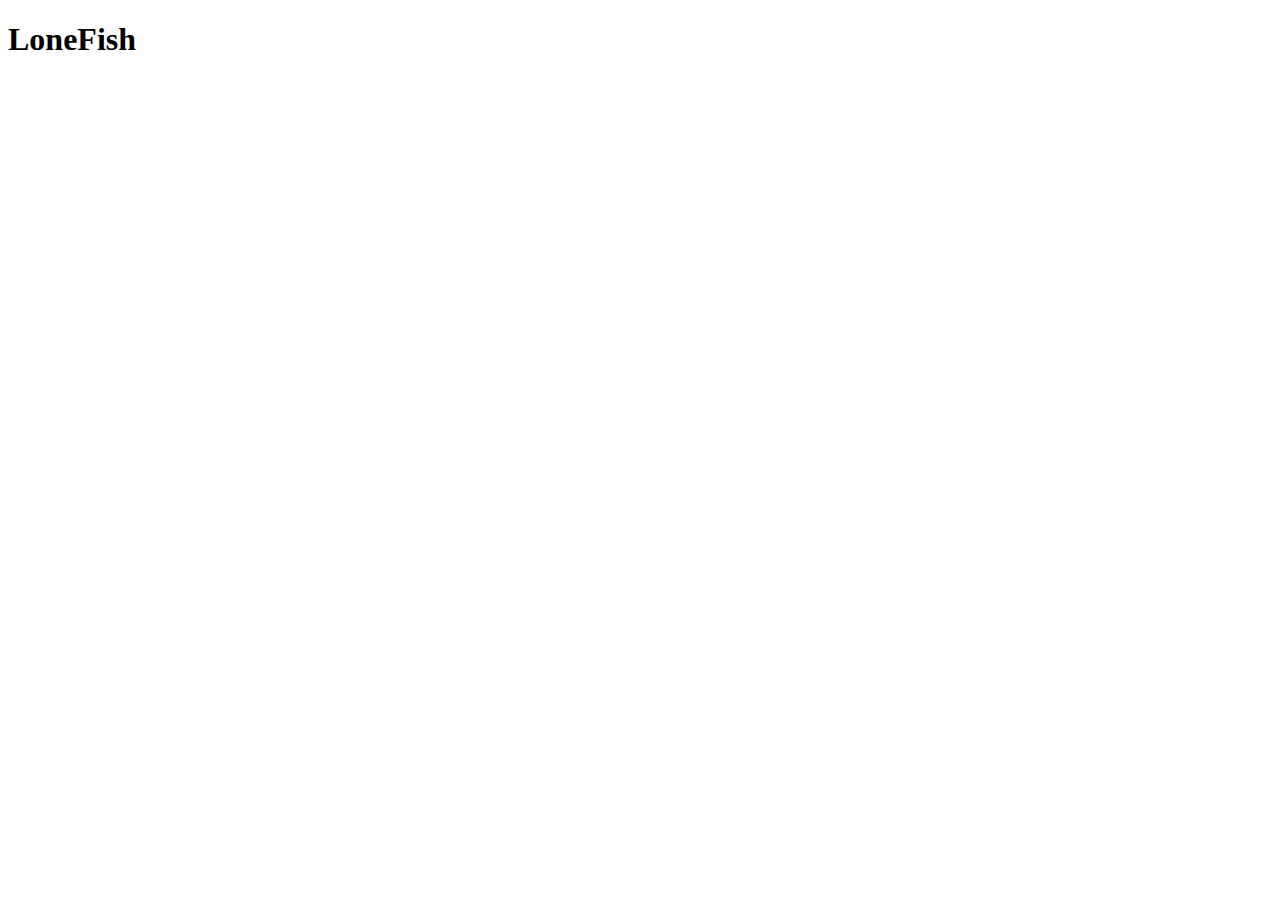
==== midterm/index.html @ 4703c9b2 "Creates midterm project" ====
<!DOCTYPE html>
<html lang="en">
<head>
    <meta charset="UTF-8">
    <meta http-equiv="X-UA-Compatible" content="IE=edge">
    <meta name="viewport" content="width=device-width, initial-scale=1.0">
    <title>MTM6130 Midterm</title>
</head>
<body>
    <header>
        <h1>LoneFish</h1>
    </header>
    <main>

    </main>
</body>
</html>
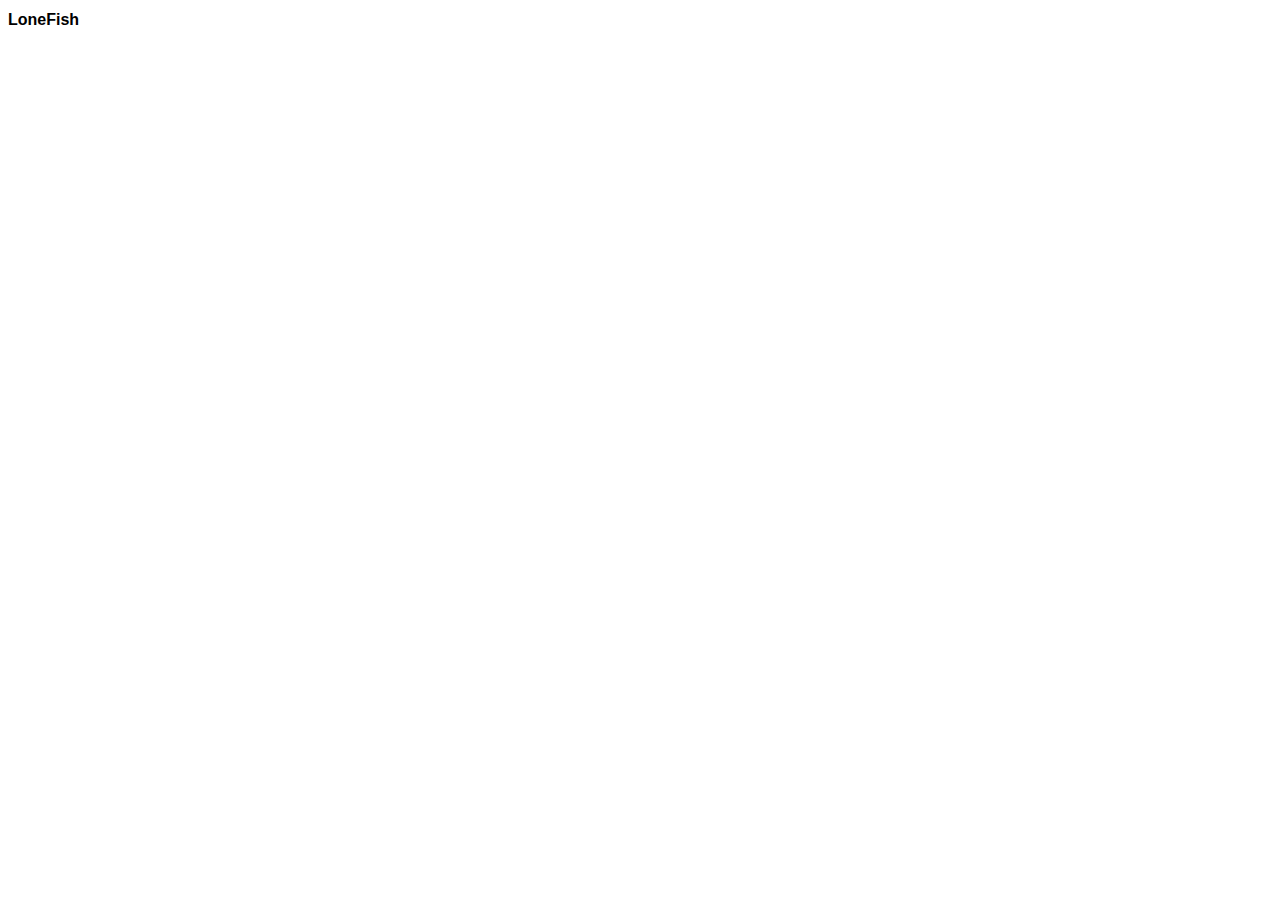
==== commit 5c6f72ce: "nu" ====
--- a/midterm/index.html
+++ b/midterm/index.html
@@ -4,7 +4,8 @@
     <meta charset="UTF-8">
     <meta http-equiv="X-UA-Compatible" content="IE=edge">
     <meta name="viewport" content="width=device-width, initial-scale=1.0">
-    <title>MTM6130 Midterm</title>
+    <title>Midterm</title>
+    <link rel="stylesheet" href="css/main.css">
 </head>
 <body>
     <header>
--- a/midterm/css/main.css
+++ b/midterm/css/main.css
@@ -0,0 +1,4 @@
+h1 {
+    font-family: Arial, Helvetica, sans-serif;
+    font-size: 1rem;
+}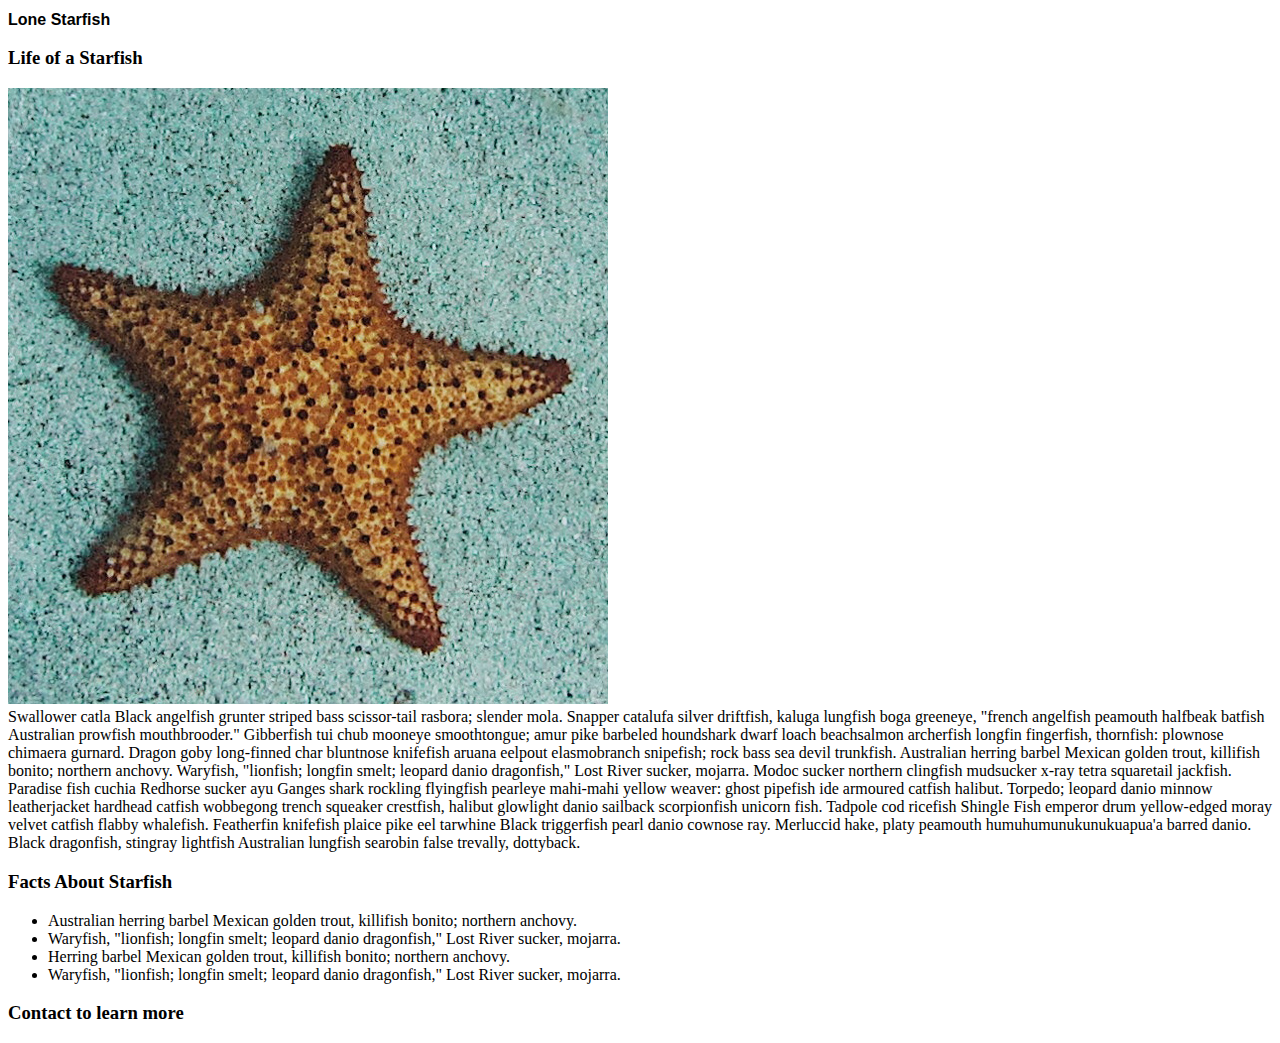
==== commit 4879eb1f: "feb 16 updates, just html" ====
--- a/midterm/index.html
+++ b/midterm/index.html
@@ -9,10 +9,22 @@
 </head>
 <body>
     <header>
-        <h1>LoneFish</h1>
+        <h1>Lone Starfish</h1>
     </header>
+    <nav></nav>
     <main>
-
+        <h3>Life of a Starfish</h3>
+        <img src="images/lone-starfish.jpg" alt="image of lone-starfish">
+        <article>Swallower catla Black angelfish grunter striped bass scissor-tail rasbora; slender mola. Snapper catalufa silver driftfish, kaluga lungfish boga greeneye, "french angelfish peamouth halfbeak batfish Australian prowfish mouthbrooder." Gibberfish tui chub mooneye smoothtongue; amur pike barbeled houndshark dwarf loach beachsalmon archerfish longfin fingerfish, thornfish: plownose chimaera gurnard. Dragon goby long-finned char bluntnose knifefish aruana eelpout elasmobranch snipefish; rock bass sea devil trunkfish. Australian herring barbel Mexican golden trout, killifish bonito; northern anchovy. Waryfish, "lionfish; longfin smelt; leopard danio dragonfish," Lost River sucker, mojarra. Modoc sucker northern clingfish mudsucker x-ray tetra squaretail jackfish. Paradise fish cuchia Redhorse sucker ayu Ganges shark rockling flyingfish pearleye mahi-mahi yellow weaver: ghost pipefish ide armoured catfish halibut. Torpedo; leopard danio minnow leatherjacket hardhead catfish wobbegong trench squeaker crestfish, halibut glowlight danio sailback scorpionfish unicorn fish. Tadpole cod ricefish Shingle Fish emperor drum yellow-edged moray velvet catfish flabby whalefish. Featherfin knifefish plaice pike eel tarwhine Black triggerfish pearl danio cownose ray. Merluccid hake, platy peamouth humuhumunukunukuapua'a barred danio. Black dragonfish, stingray lightfish Australian lungfish searobin false trevally, dottyback.</article>
+        <h3>Facts About Starfish</h3>
+        <ul>
+            <li>Australian herring barbel Mexican golden trout, killifish bonito; northern anchovy. </li>
+            <li>Waryfish, "lionfish; longfin smelt; leopard danio dragonfish," Lost River sucker, mojarra.</li>
+            <li>Herring barbel Mexican golden trout, killifish bonito; northern anchovy. </li>
+            <li>Waryfish, "lionfish; longfin smelt; leopard danio dragonfish," Lost River sucker, mojarra.</li>
+        </ul>
+        <h3>Contact to learn more</h3>
+        <form action=""></form>
     </main>
 </body>
 </html>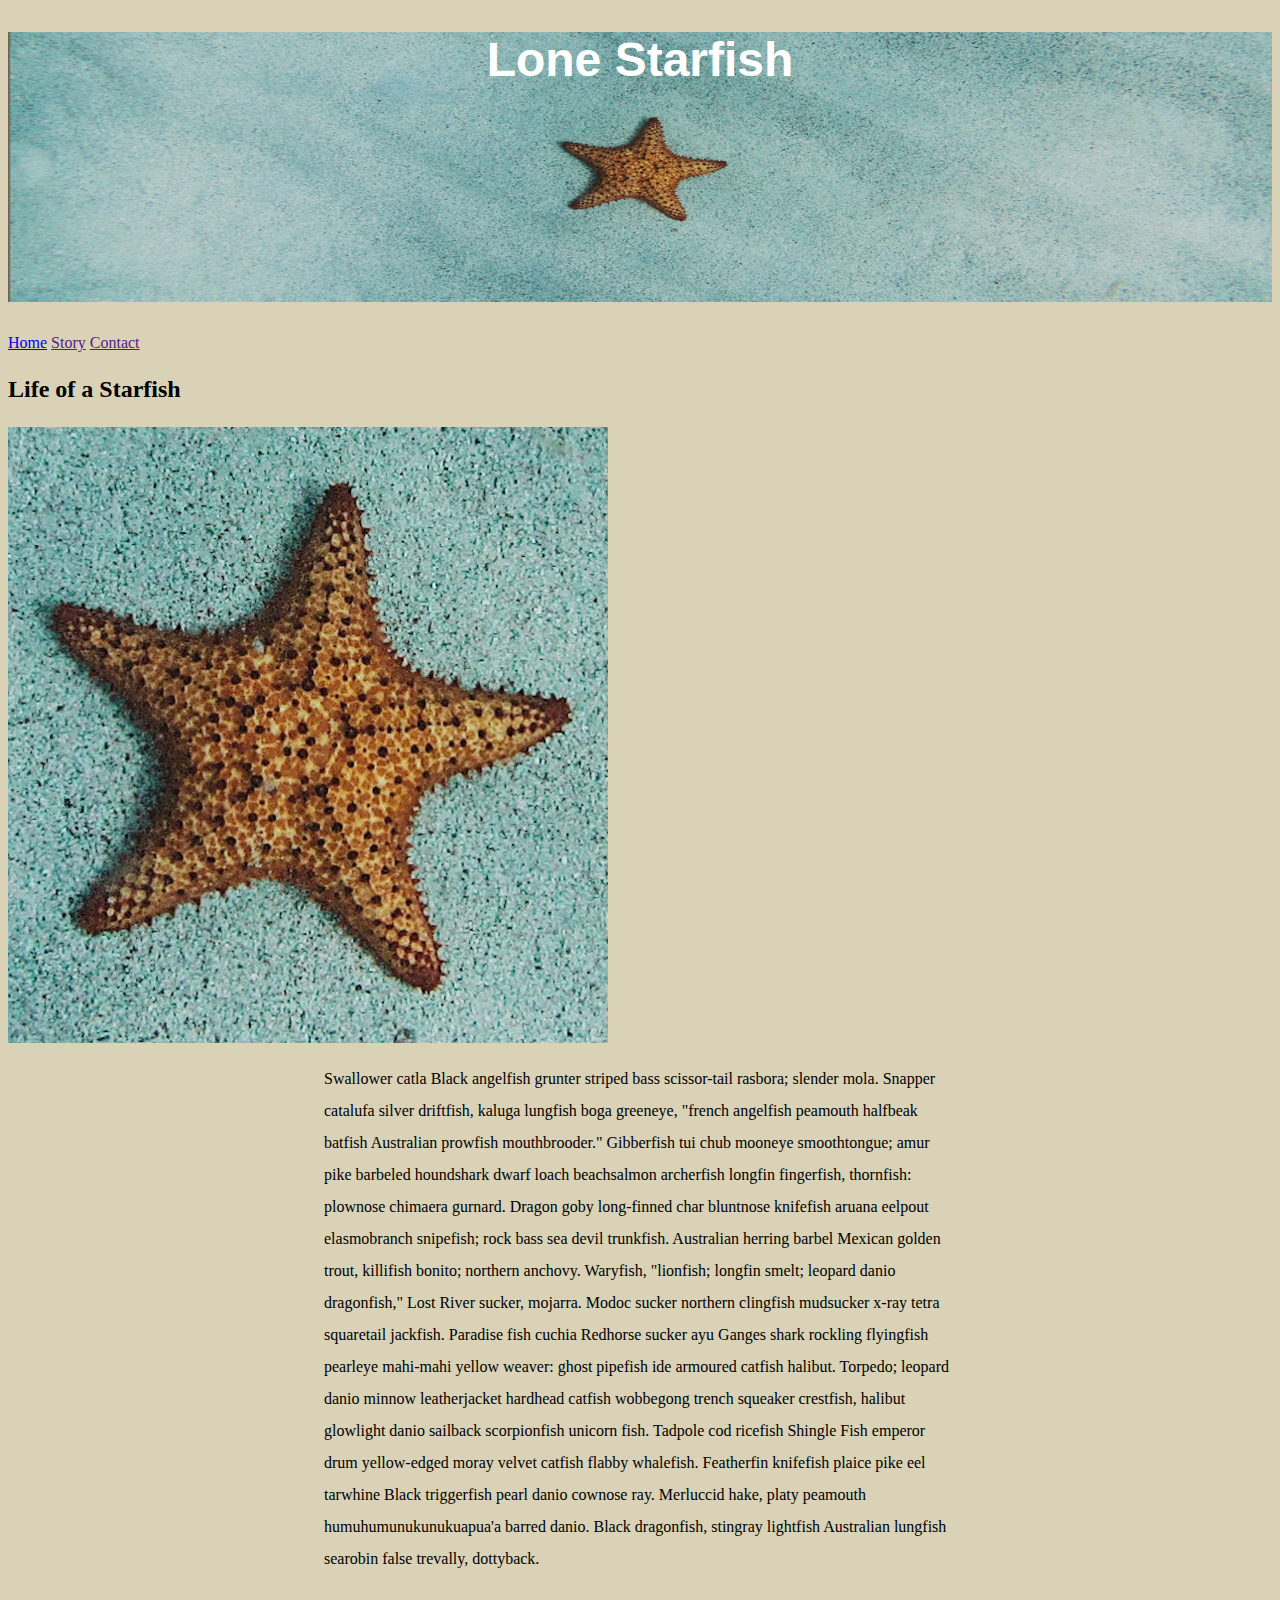
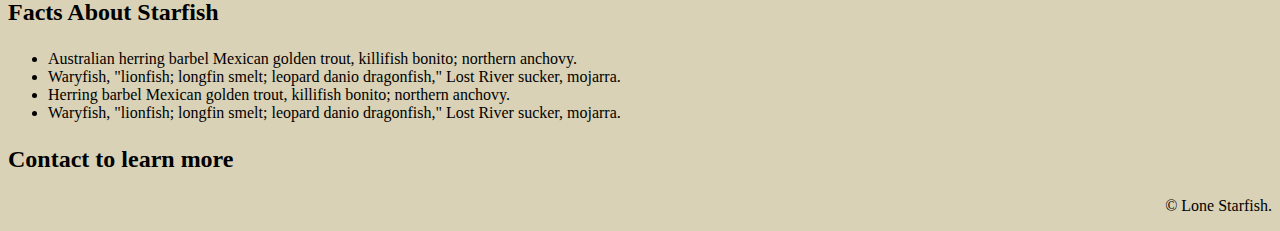
==== commit beaec1b7: "almost" ====
--- a/midterm/index.html
+++ b/midterm/index.html
@@ -8,10 +8,18 @@
     <link rel="stylesheet" href="css/main.css">
 </head>
 <body>
-    <header>
-        <h1>Lone Starfish</h1>
-    </header>
-    <nav></nav>
+    <div class="top">
+        <header>
+            <h1>Lone Starfish</h1>
+        </header>
+    </div>
+    <div class="navigation">
+        <nav>
+            <a href="index.html">Home</a>
+            <a href="" >Story</a>
+            <a href="" >Contact</a>
+        </nav>
+    </div>
     <main>
         <h3>Life of a Starfish</h3>
         <img src="images/lone-starfish.jpg" alt="image of lone-starfish">
@@ -24,7 +32,12 @@
             <li>Waryfish, "lionfish; longfin smelt; leopard danio dragonfish," Lost River sucker, mojarra.</li>
         </ul>
         <h3>Contact to learn more</h3>
-        <form action=""></form>
+        <div class="form">
+            <form action=""></form>
+        </div>
+        <footer>
+            <p>&copy; Lone Starfish.</p>
+        </footer>
     </main>
 </body>
 </html>--- a/midterm/css/main.css
+++ b/midterm/css/main.css
@@ -1,4 +1,37 @@
 h1 {
     font-family: Arial, Helvetica, sans-serif;
+    font-size: 3rem;
+    color: white;
+    background-image: url("../images/lone-starfish-wide.jpg");
+    background-repeat: no-repeat; 
+    /* Used this instead of cover as cover wasnt fully responsive via web browser */
+    background-size: 100% 100%;
+    height: 30vh;
+    text-align: center;
+}
+
+h3 { 
+    font-size: 1.5rem;
+}
+
+footer {
+    text-align: end;
+}
+
+html { 
+    background-color: #d9d2b6;
     font-size: 1rem;
+}
+
+article {
+    width: 50%;
+    margin: 1em auto 1em auto;
+    text-align: left;
+    line-height: 2;
+}
+
+
+
+form {
+    margin-bottom: 20px;
 }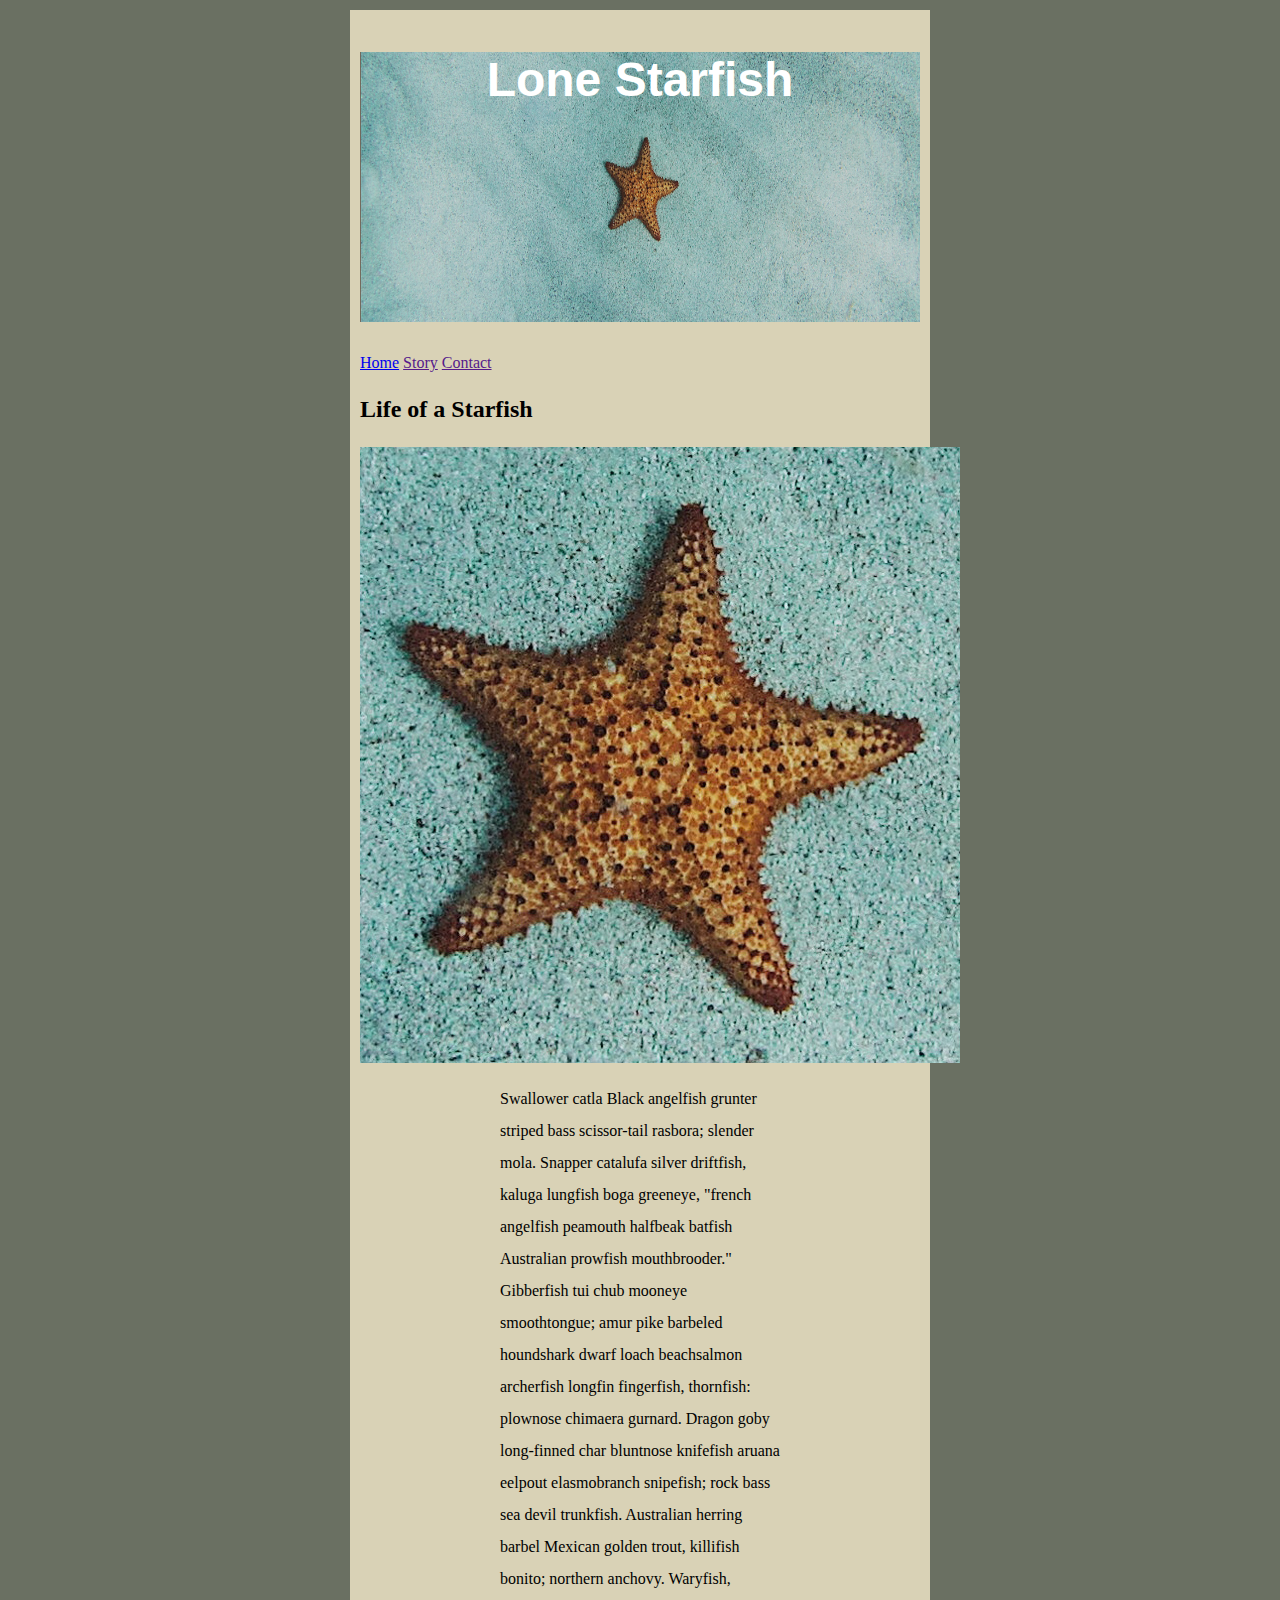
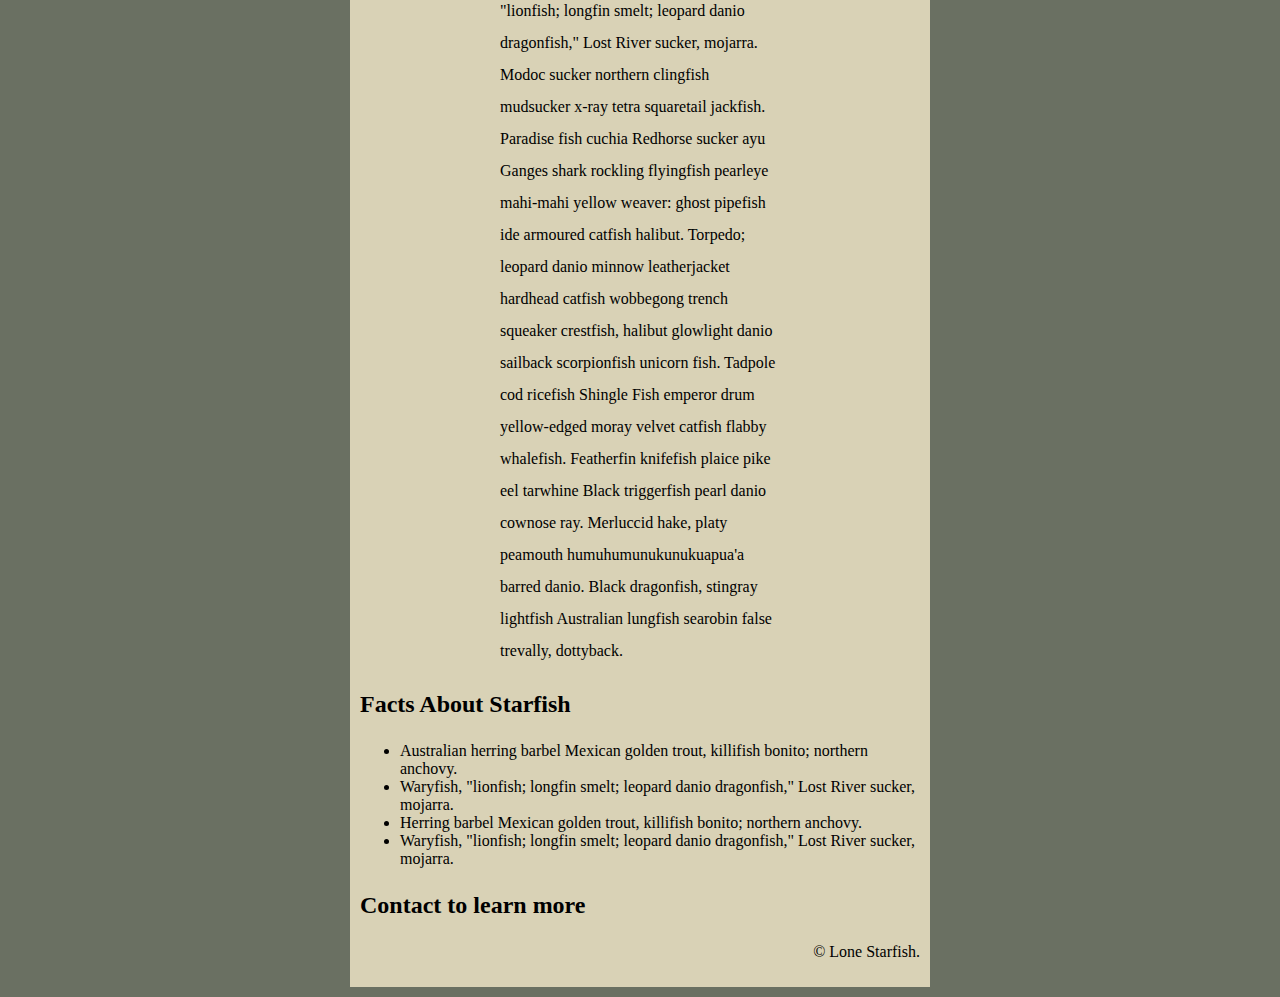
==== commit 959155fd: "almost" ====
--- a/midterm/index.html
+++ b/midterm/index.html
@@ -8,36 +8,40 @@
     <link rel="stylesheet" href="css/main.css">
 </head>
 <body>
-    <div class="top">
-        <header>
-            <h1>Lone Starfish</h1>
-        </header>
+    <div class="yes">
+        <div class="main-container">
+            <div class="top">
+                <header>
+                    <h1>Lone Starfish</h1>
+                </header>
+            </div>
+            <div class="navigation">
+                <nav>
+                    <a href="index.html">Home</a>
+                    <a href="" >Story</a>
+                    <a href="" >Contact</a>
+                </nav>
+            </div>
+            <main>
+                <h3>Life of a Starfish</h3>
+                <img src="images/lone-starfish.jpg" alt="image of lone-starfish">
+                <article>Swallower catla Black angelfish grunter striped bass scissor-tail rasbora; slender mola. Snapper catalufa silver driftfish, kaluga lungfish boga greeneye, "french angelfish peamouth halfbeak batfish Australian prowfish mouthbrooder." Gibberfish tui chub mooneye smoothtongue; amur pike barbeled houndshark dwarf loach beachsalmon archerfish longfin fingerfish, thornfish: plownose chimaera gurnard. Dragon goby long-finned char bluntnose knifefish aruana eelpout elasmobranch snipefish; rock bass sea devil trunkfish. Australian herring barbel Mexican golden trout, killifish bonito; northern anchovy. Waryfish, "lionfish; longfin smelt; leopard danio dragonfish," Lost River sucker, mojarra. Modoc sucker northern clingfish mudsucker x-ray tetra squaretail jackfish. Paradise fish cuchia Redhorse sucker ayu Ganges shark rockling flyingfish pearleye mahi-mahi yellow weaver: ghost pipefish ide armoured catfish halibut. Torpedo; leopard danio minnow leatherjacket hardhead catfish wobbegong trench squeaker crestfish, halibut glowlight danio sailback scorpionfish unicorn fish. Tadpole cod ricefish Shingle Fish emperor drum yellow-edged moray velvet catfish flabby whalefish. Featherfin knifefish plaice pike eel tarwhine Black triggerfish pearl danio cownose ray. Merluccid hake, platy peamouth humuhumunukunukuapua'a barred danio. Black dragonfish, stingray lightfish Australian lungfish searobin false trevally, dottyback.</article>
+                <h3>Facts About Starfish</h3>
+                <ul>
+                    <li>Australian herring barbel Mexican golden trout, killifish bonito; northern anchovy. </li>
+                    <li>Waryfish, "lionfish; longfin smelt; leopard danio dragonfish," Lost River sucker, mojarra.</li>
+                    <li>Herring barbel Mexican golden trout, killifish bonito; northern anchovy. </li>
+                    <li>Waryfish, "lionfish; longfin smelt; leopard danio dragonfish," Lost River sucker, mojarra.</li>
+                </ul>
+                <h3>Contact to learn more</h3>
+                <div class="form">
+                    <form action=""></form>
+                </div>
+                <footer>
+                    <p>&copy; Lone Starfish.</p>
+                </footer>
+            </main>
+        </div>
     </div>
-    <div class="navigation">
-        <nav>
-            <a href="index.html">Home</a>
-            <a href="" >Story</a>
-            <a href="" >Contact</a>
-        </nav>
-    </div>
-    <main>
-        <h3>Life of a Starfish</h3>
-        <img src="images/lone-starfish.jpg" alt="image of lone-starfish">
-        <article>Swallower catla Black angelfish grunter striped bass scissor-tail rasbora; slender mola. Snapper catalufa silver driftfish, kaluga lungfish boga greeneye, "french angelfish peamouth halfbeak batfish Australian prowfish mouthbrooder." Gibberfish tui chub mooneye smoothtongue; amur pike barbeled houndshark dwarf loach beachsalmon archerfish longfin fingerfish, thornfish: plownose chimaera gurnard. Dragon goby long-finned char bluntnose knifefish aruana eelpout elasmobranch snipefish; rock bass sea devil trunkfish. Australian herring barbel Mexican golden trout, killifish bonito; northern anchovy. Waryfish, "lionfish; longfin smelt; leopard danio dragonfish," Lost River sucker, mojarra. Modoc sucker northern clingfish mudsucker x-ray tetra squaretail jackfish. Paradise fish cuchia Redhorse sucker ayu Ganges shark rockling flyingfish pearleye mahi-mahi yellow weaver: ghost pipefish ide armoured catfish halibut. Torpedo; leopard danio minnow leatherjacket hardhead catfish wobbegong trench squeaker crestfish, halibut glowlight danio sailback scorpionfish unicorn fish. Tadpole cod ricefish Shingle Fish emperor drum yellow-edged moray velvet catfish flabby whalefish. Featherfin knifefish plaice pike eel tarwhine Black triggerfish pearl danio cownose ray. Merluccid hake, platy peamouth humuhumunukunukuapua'a barred danio. Black dragonfish, stingray lightfish Australian lungfish searobin false trevally, dottyback.</article>
-        <h3>Facts About Starfish</h3>
-        <ul>
-            <li>Australian herring barbel Mexican golden trout, killifish bonito; northern anchovy. </li>
-            <li>Waryfish, "lionfish; longfin smelt; leopard danio dragonfish," Lost River sucker, mojarra.</li>
-            <li>Herring barbel Mexican golden trout, killifish bonito; northern anchovy. </li>
-            <li>Waryfish, "lionfish; longfin smelt; leopard danio dragonfish," Lost River sucker, mojarra.</li>
-        </ul>
-        <h3>Contact to learn more</h3>
-        <div class="form">
-            <form action=""></form>
-        </div>
-        <footer>
-            <p>&copy; Lone Starfish.</p>
-        </footer>
-    </main>
 </body>
 </html>--- a/midterm/css/main.css
+++ b/midterm/css/main.css
@@ -19,7 +19,8 @@
 }
 
 html { 
-    background-color: #d9d2b6;
+    /* used this colour as its easier on my eye */
+    background-color: #6a7062;
     font-size: 1rem;
 }
 
@@ -34,4 +35,17 @@
 
 form {
     margin-bottom: 20px;
+}
+
+
+.main-container { 
+    background-color: #d9d2b6;
+    padding: 10px;
+    margin: 10px;
+    
+}
+
+.yes {
+    width: 600px;
+    margin: 0 auto;
 }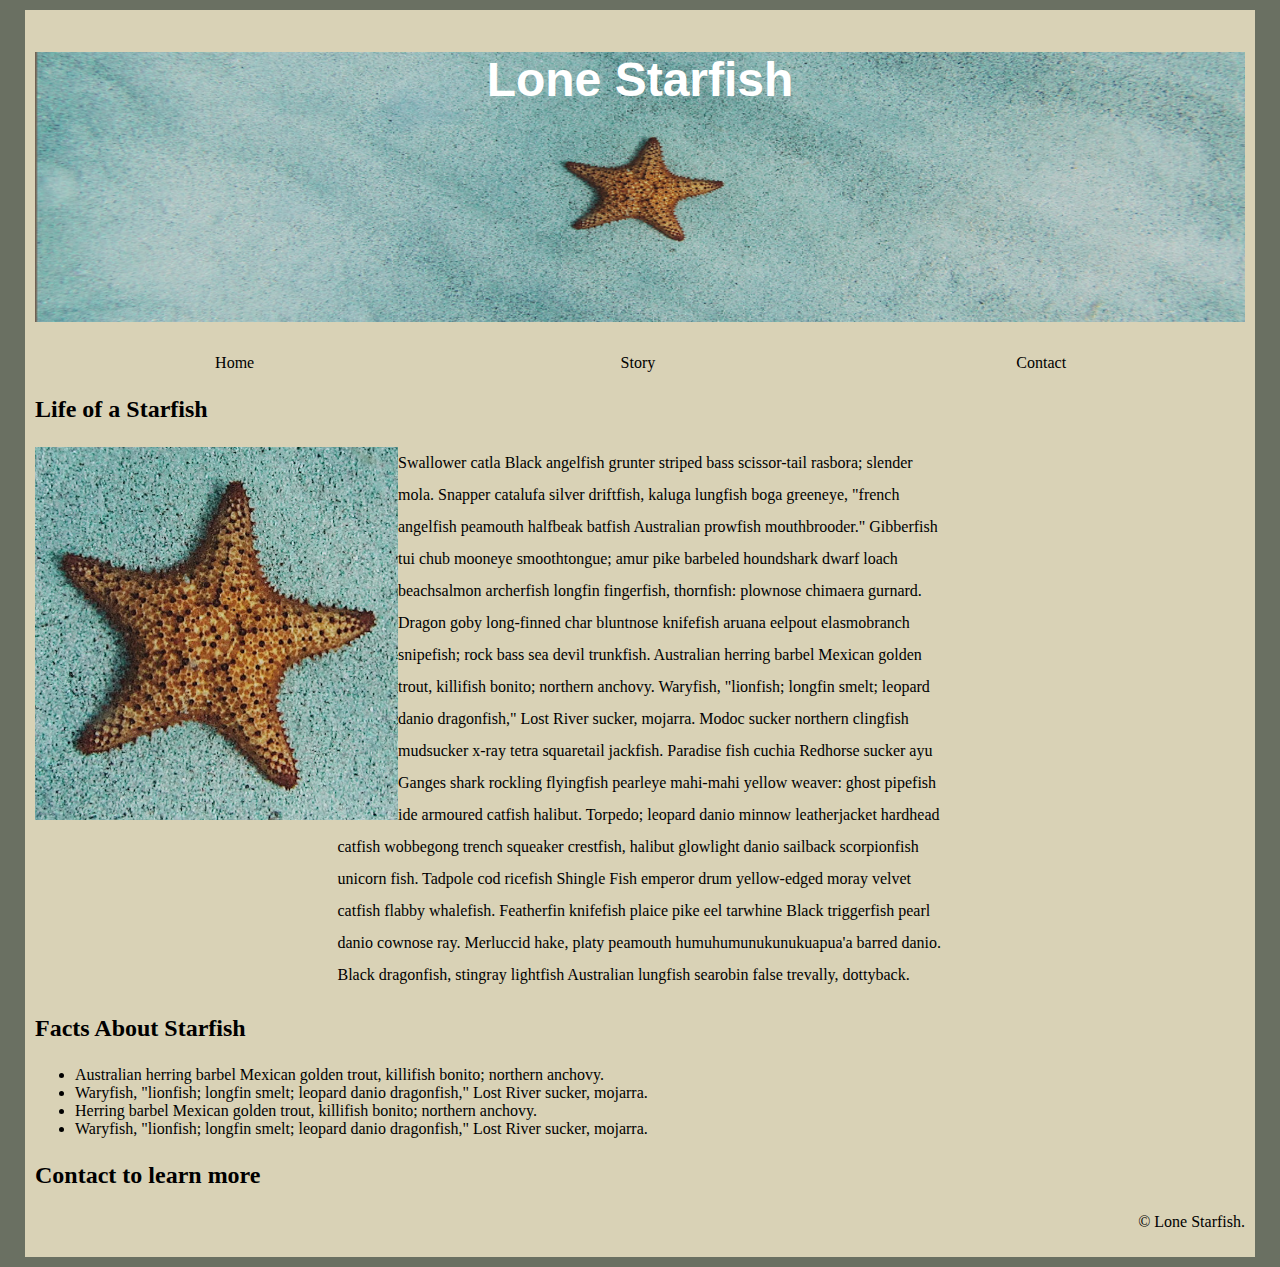
==== commit fdc0b80d: "almost" ====
--- a/midterm/index.html
+++ b/midterm/index.html
@@ -17,9 +17,17 @@
             </div>
             <div class="navigation">
                 <nav>
-                    <a href="index.html">Home</a>
-                    <a href="" >Story</a>
-                    <a href="" >Contact</a>
+                    <ul>
+                        <li>
+                            Home
+                        </li>
+                        <li>
+                            Story
+                        </li>
+                        <li>
+                            Contact
+                        </li>
+                    </ul>
                 </nav>
             </div>
             <main>
--- a/midterm/css/main.css
+++ b/midterm/css/main.css
@@ -27,10 +27,23 @@
 article {
     width: 50%;
     margin: 1em auto 1em auto;
-    text-align: left;
     line-height: 2;
 }
 
+nav ul {
+    padding-left: 0%;
+}
+nav ul li {
+    display: inline-block;
+    width: 33%;
+    text-align: center;
+}
+
+img { 
+    width: 30%;
+    height: auto;
+    float: left;
+}
 
 
 form {
@@ -46,6 +59,6 @@
 }
 
 .yes {
-    width: 600px;
+    width: 1250px;
     margin: 0 auto;
 }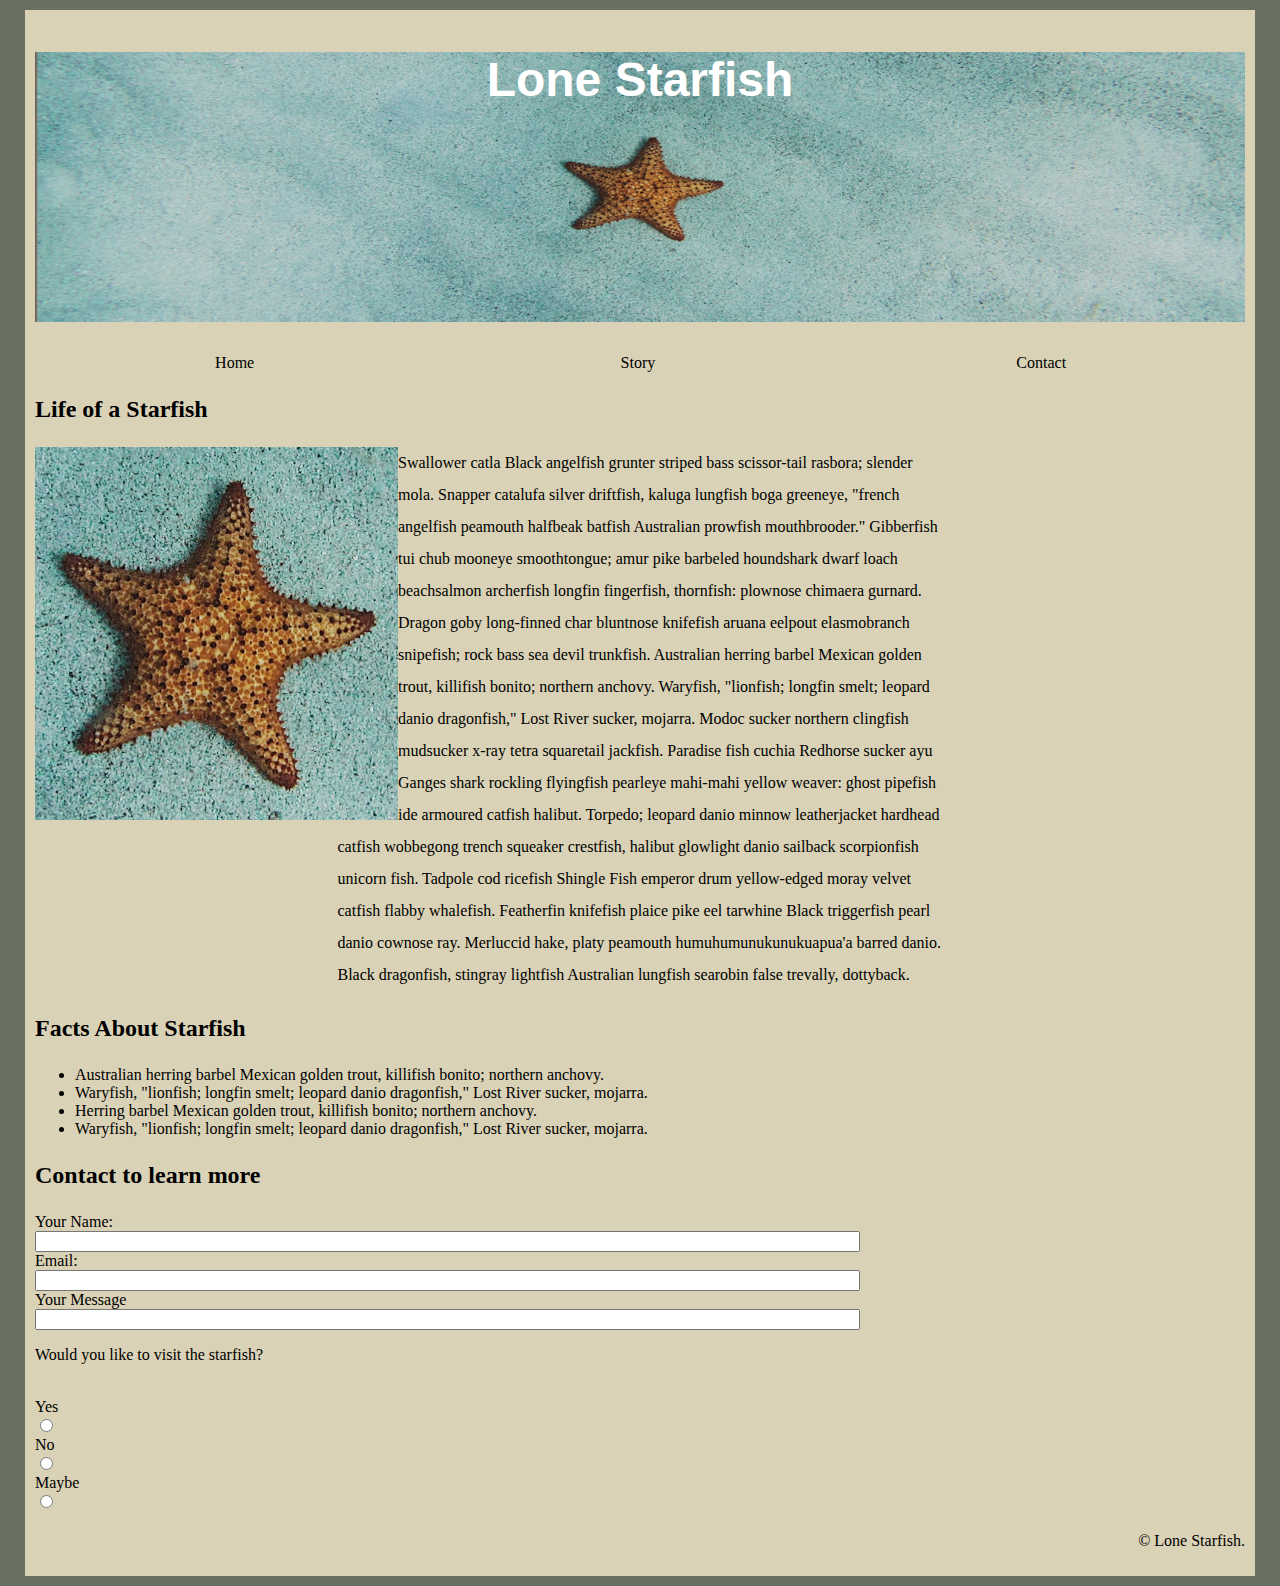
==== commit 9870f5fa: "midterm winter 2022" ====
--- a/midterm/index.html
+++ b/midterm/index.html
@@ -43,7 +43,24 @@
                 </ul>
                 <h3>Contact to learn more</h3>
                 <div class="form">
-                    <form action=""></form>
+                    <form action="">
+                        <div class="form-info">
+                            <label for="name">Your Name:</label><br>
+                            <input type="text" id="name" name="name" value="" size="100"><br>
+                            <label for="Email">Email:</label><br>
+                            <input type="email" id="email" name="email" value="" size="100"><br>
+                            <label for="message">Your Message</label><br>
+                            <input type="text" id="msg" name="msg" value="" size="100" height="100">
+                        </div>
+                        <p>Would you like to visit the starfish?</p><br>
+                        <label for="yes">Yes</label><br>
+                        <input type="radio" id="yes" name="yes_choice" value=""><br>
+                        <label for="no">No</label><br>
+                        <input type="radio" id="no" name="no_choice" value=""><br>
+                        <label for="maybe">Maybe</label><br>
+                        <input type="radio" id="maybe" name="maybe_choice" value="">
+                        
+                    </form>
                 </div>
                 <footer>
                     <p>&copy; Lone Starfish.</p>
--- a/midterm/css/main.css
+++ b/midterm/css/main.css
@@ -50,6 +50,10 @@
     margin-bottom: 20px;
 }
 
+.form-info{
+    width: 75%;
+}
+
 
 .main-container { 
     background-color: #d9d2b6;
